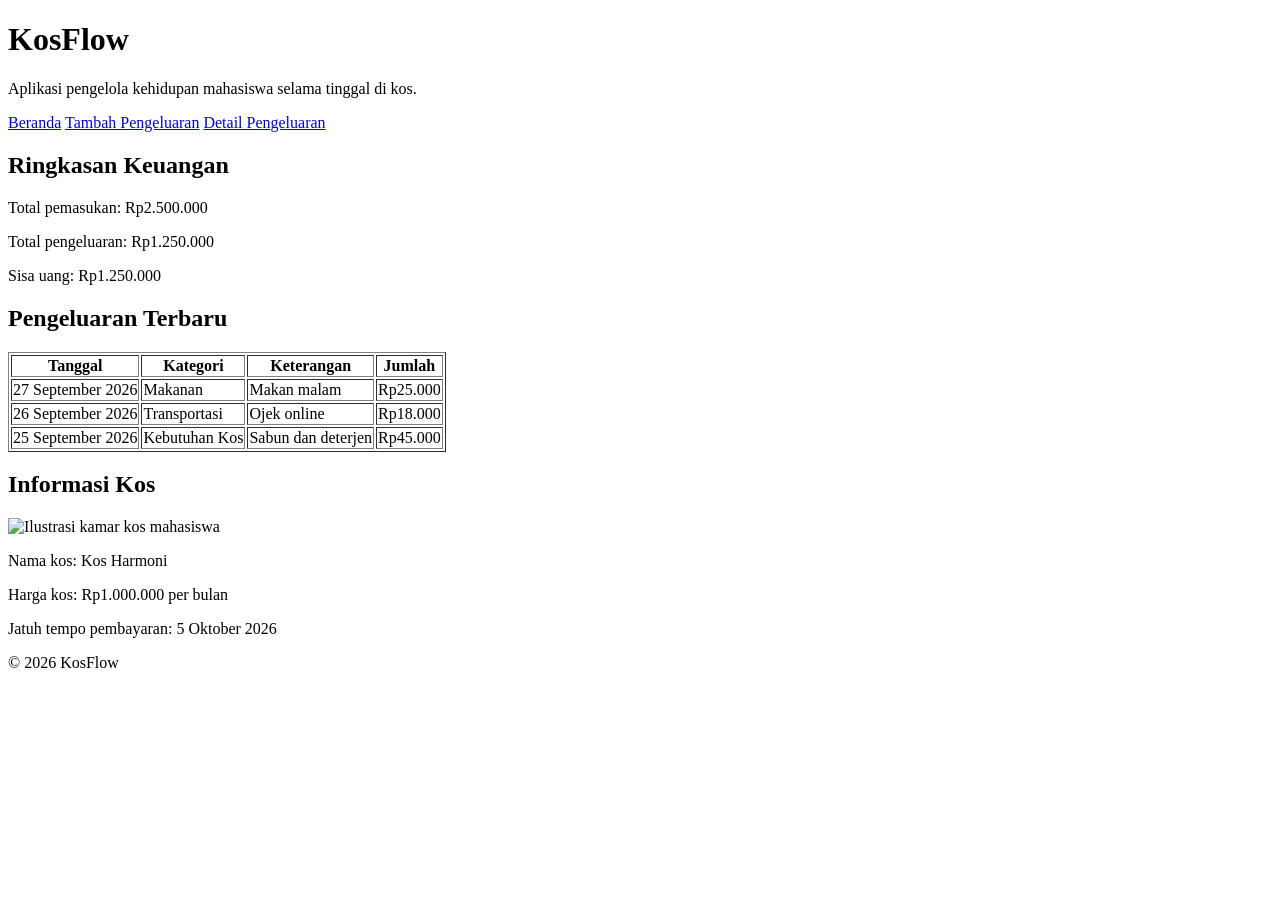
==== index.html @ d5b288ab "Commit pertama tugas week 2 sampai 14" ====
<!DOCTYPE html>
<html lang="id">
<head>
    <meta charset="UTF-8">
    <meta name="viewport" content="width=device-width, initial-scale=1.0">
    <title>KosFlow - Beranda</title>
</head>

<body>

    <header>
        <h1>KosFlow</h1>
        <p>Aplikasi pengelola kehidupan mahasiswa selama tinggal di kos.</p>

        <nav>
            <a href="index.html">Beranda</a>
            <a href="tambah.html">Tambah Pengeluaran</a>
            <a href="detail.html">Detail Pengeluaran</a>
        </nav>
    </header>

    <main>

        <section>
            <h2>Ringkasan Keuangan</h2>

            <p>Total pemasukan: Rp2.500.000</p>
            <p>Total pengeluaran: Rp1.250.000</p>
            <p>Sisa uang: Rp1.250.000</p>
        </section>

        <section>
            <h2>Pengeluaran Terbaru</h2>

            <table border="1">
                <thead>
                    <tr>
                        <th>Tanggal</th>
                        <th>Kategori</th>
                        <th>Keterangan</th>
                        <th>Jumlah</th>
                    </tr>
                </thead>

                <tbody>
                    <tr>
                        <td>27 September 2026</td>
                        <td>Makanan</td>
                        <td>Makan malam</td>
                        <td>Rp25.000</td>
                    </tr>

                    <tr>
                        <td>26 September 2026</td>
                        <td>Transportasi</td>
                        <td>Ojek online</td>
                        <td>Rp18.000</td>
                    </tr>

                    <tr>
                        <td>25 September 2026</td>
                        <td>Kebutuhan Kos</td>
                        <td>Sabun dan deterjen</td>
                        <td>Rp45.000</td>
                    </tr>
                </tbody>
            </table>
        </section>

        <section>
            <h2>Informasi Kos</h2>

            <img
                src="https://via.placeholder.com/300x150"
                alt="Ilustrasi kamar kos mahasiswa"
            >

            <p>Nama kos: Kos Harmoni</p>
            <p>Harga kos: Rp1.000.000 per bulan</p>
            <p>Jatuh tempo pembayaran: 5 Oktober 2026</p>
        </section>

    </main>

    <footer>
        <p>&copy; 2026 KosFlow</p>
    </footer>

</body>
</html>
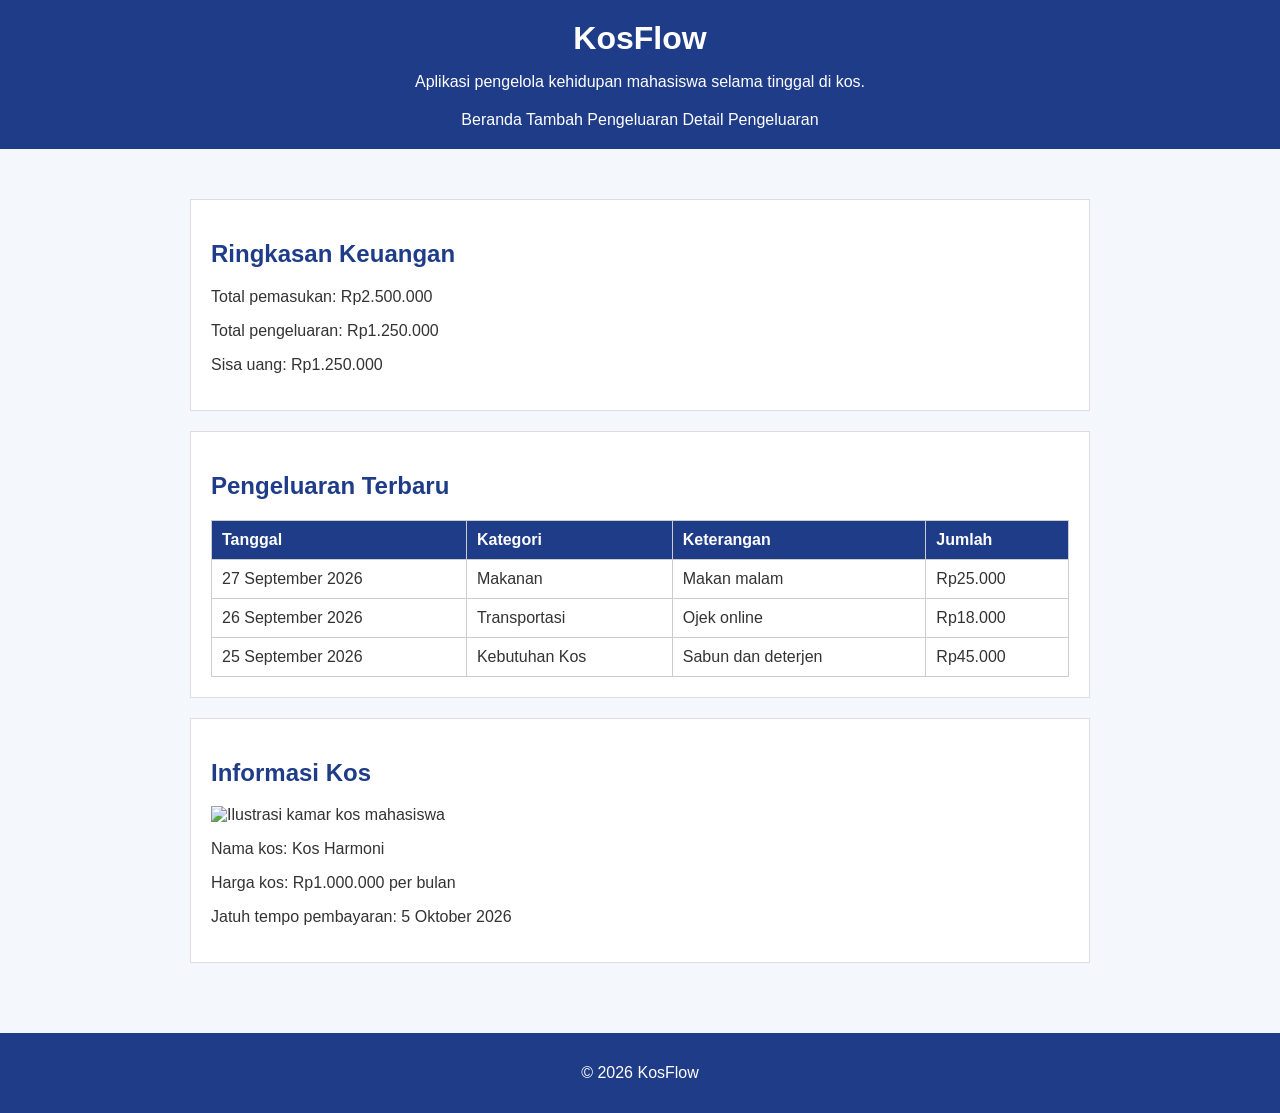
==== commit 00368e67: "Menambahkan styling CSS" ====
--- a/index.html
+++ b/index.html
@@ -4,6 +4,8 @@
     <meta charset="UTF-8">
     <meta name="viewport" content="width=device-width, initial-scale=1.0">
     <title>KosFlow - Beranda</title>
+
+    <link rel="stylesheet" href="style.css">
 </head>
 
 <body>
--- a/style.css
+++ b/style.css
@@ -0,0 +1,234 @@
+/* =========================
+   PENGATURAN DASAR
+========================= */
+
+body {
+    font-family: Arial, sans-serif;
+    font-size: 16px;
+    background-color: #f4f7fb;
+    color: #333333;
+    margin: 0;
+}
+
+
+/* =========================
+   HEADER
+========================= */
+
+header {
+    background-color: #1f3c88;
+    color: white;
+    padding: 20px;
+    text-align: center;
+}
+
+header h1 {
+    font-size: 32px;
+    font-weight: bold;
+    margin: 0;
+}
+
+header p {
+    font-size: 16px;
+}
+
+
+/* =========================
+   NAVIGASI
+========================= */
+
+nav {
+    margin-top: 20px;
+}
+
+nav ul {
+    list-style-type: none;
+    padding: 0;
+    margin: 0;
+    display: flex;
+    justify-content: center;
+    gap: 20px;
+}
+
+nav li {
+    font-weight: bold;
+}
+
+nav a {
+    color: white;
+    text-decoration: none;
+}
+
+nav a:hover {
+    text-decoration: underline;
+}
+
+
+/* =========================
+   KONTEN UTAMA
+========================= */
+
+main {
+    max-width: 900px;
+    margin: 30px auto;
+    padding: 20px;
+}
+
+section,
+article {
+    background-color: white;
+    padding: 20px;
+    margin-bottom: 20px;
+    border: 1px solid #dddddd;
+}
+
+h2 {
+    color: #1f3c88;
+    font-size: 24px;
+    font-weight: bold;
+}
+
+h3 {
+    color: #1f3c88;
+    font-size: 20px;
+}
+
+
+/* =========================
+   LIST
+========================= */
+
+ul,
+ol {
+    line-height: 1.8;
+}
+
+
+/* =========================
+   TABEL
+========================= */
+
+table {
+    width: 100%;
+    border-collapse: collapse;
+}
+
+th,
+td {
+    border: 1px solid #cccccc;
+    padding: 10px;
+    text-align: left;
+}
+
+th {
+    background-color: #1f3c88;
+    color: white;
+}
+
+
+/* =========================
+   FORM
+========================= */
+
+.form-group {
+    margin-bottom: 15px;
+}
+
+label {
+    display: block;
+    font-weight: bold;
+    margin-bottom: 5px;
+}
+
+input,
+select,
+textarea {
+    width: 100%;
+    padding: 10px;
+    font-family: Arial, sans-serif;
+    font-size: 16px;
+    box-sizing: border-box;
+}
+
+button {
+    background-color: #1f3c88;
+    color: white;
+    border: none;
+    padding: 10px 15px;
+    font-size: 16px;
+    font-weight: bold;
+    cursor: pointer;
+}
+
+button:hover {
+    background-color: #162d66;
+}
+
+
+/* =========================
+   GAMBAR
+========================= */
+
+img {
+    max-width: 100%;
+    height: auto;
+}
+
+
+/* =========================
+   FOOTER
+========================= */
+
+footer {
+    background-color: #1f3c88;
+    color: white;
+    text-align: center;
+    padding: 15px;
+    margin-top: 30px;
+}
+
+
+/* =========================
+   RESPONSIVE
+   MOBILE
+========================= */
+
+@media (max-width: 600px) {
+
+    header {
+        padding: 15px;
+    }
+
+    header h1 {
+        font-size: 26px;
+    }
+
+    nav ul {
+        flex-direction: column;
+        align-items: center;
+        gap: 10px;
+    }
+
+    main {
+        margin: 15px;
+        padding: 10px;
+    }
+
+    section,
+    article {
+        padding: 15px;
+    }
+
+    h2 {
+        font-size: 21px;
+    }
+
+    table {
+        font-size: 14px;
+    }
+
+    th,
+    td {
+        padding: 7px;
+    }
+}
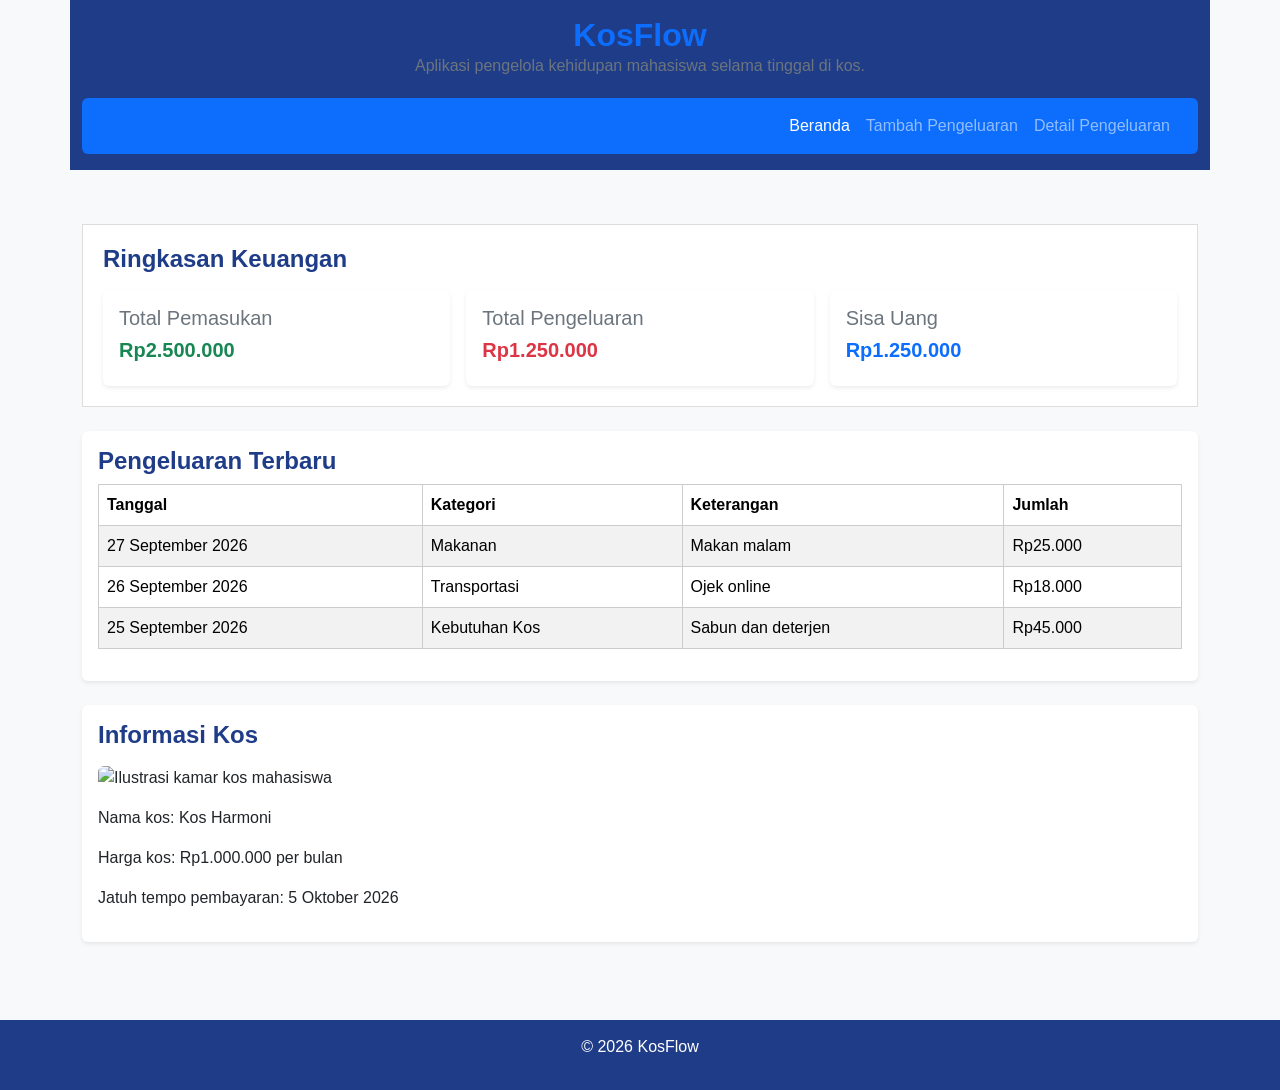
==== commit 8f3e76e9: "Update tampilan KosFlow dengan Bootstrap" ====
--- a/index.html
+++ b/index.html
@@ -1,81 +1,125 @@
 <!DOCTYPE html>
 <html lang="id">
+
 <head>
     <meta charset="UTF-8">
     <meta name="viewport" content="width=device-width, initial-scale=1.0">
     <title>KosFlow - Beranda</title>
 
+    <link href="https://cdn.jsdelivr.net/npm/bootstrap@5.3.3/dist/css/bootstrap.min.css" rel="stylesheet">
+
     <link rel="stylesheet" href="style.css">
 </head>
 
-<body>
+<body class="bg-light">
 
-    <header>
-        <h1>KosFlow</h1>
-        <p>Aplikasi pengelola kehidupan mahasiswa selama tinggal di kos.</p>
+    <header class="container py-3">
+        <h1 class="fw-bold text-primary">KosFlow</h1>
+        <p class="text-secondary">
+            Aplikasi pengelola kehidupan mahasiswa selama tinggal di kos.
+        </p>
 
-        <nav>
-            <a href="index.html">Beranda</a>
-            <a href="tambah.html">Tambah Pengeluaran</a>
-            <a href="detail.html">Detail Pengeluaran</a>
+        <nav class="navbar navbar-expand-lg navbar-dark bg-primary rounded p-2">
+            <div class="container-fluid">
+        
+
+                <button class="navbar-toggler" type="button" data-bs-toggle="collapse" data-bs-target="#menu">
+                    <span class="navbar-toggler-icon"></span>
+                </button>
+
+                <div class="collapse navbar-collapse" id="menu">
+                    <div class="navbar-nav ms-auto">
+                        <a class="nav-link active" href="index.html">Beranda</a>
+                        <a class="nav-link" href="tambah.html">Tambah Pengeluaran</a>
+                        <a class="nav-link" href="detail.html">Detail Pengeluaran</a>
+                    </div>
+                </div>
+            </div>
         </nav>
     </header>
 
-    <main>
+    <main class="container py-4">
 
-        <section>
-            <h2>Ringkasan Keuangan</h2>
 
-            <p>Total pemasukan: Rp2.500.000</p>
-            <p>Total pengeluaran: Rp1.250.000</p>
-            <p>Sisa uang: Rp1.250.000</p>
+        <section class="mb-4">
+            <h2 class="fw-bold mb-3">Ringkasan Keuangan</h2>
+
+            <div class="row g-3">
+                <div class="col-12 col-md-4">
+                    <div class="card shadow-sm border-0 h-100">
+                        <div class="card-body">
+                            <h5 class="text-secondary">Total Pemasukan</h5>
+                            <h3 class="text-success fw-bold">Rp2.500.000</h3>
+                        </div>
+                    </div>
+                </div>
+
+                <div class="col-12 col-md-4">
+                    <div class="card shadow-sm border-0 h-100">
+                        <div class="card-body">
+                            <h5 class="text-secondary">Total Pengeluaran</h5>
+                            <h3 class="text-danger fw-bold">Rp1.250.000</h3>
+                        </div>
+                    </div>
+                </div>
+
+                <div class="col-12 col-md-4">
+                    <div class="card shadow-sm border-0 h-100">
+                        <div class="card-body">
+                            <h5 class="text-secondary">Sisa Uang</h5>
+                            <h3 class="text-primary fw-bold">Rp1.250.000</h3>
+                        </div>
+                    </div>
+                </div>
+            </div>
         </section>
 
-        <section>
+
+        <section class="card shadow-sm border-0 p-3 mb-4">
             <h2>Pengeluaran Terbaru</h2>
 
-            <table border="1">
-                <thead>
-                    <tr>
-                        <th>Tanggal</th>
-                        <th>Kategori</th>
-                        <th>Keterangan</th>
-                        <th>Jumlah</th>
-                    </tr>
-                </thead>
+            <div class="table-responsive">
+                <table class="table table-striped table-hover align-middle">
+                    <thead>
+                        <tr>
+                            <th>Tanggal</th>
+                            <th>Kategori</th>
+                            <th>Keterangan</th>
+                            <th>Jumlah</th>
+                        </tr>
+                    </thead>
 
-                <tbody>
-                    <tr>
-                        <td>27 September 2026</td>
-                        <td>Makanan</td>
-                        <td>Makan malam</td>
-                        <td>Rp25.000</td>
-                    </tr>
+                    <tbody>
+                        <tr>
+                            <td>27 September 2026</td>
+                            <td>Makanan</td>
+                            <td>Makan malam</td>
+                            <td>Rp25.000</td>
+                        </tr>
 
-                    <tr>
-                        <td>26 September 2026</td>
-                        <td>Transportasi</td>
-                        <td>Ojek online</td>
-                        <td>Rp18.000</td>
-                    </tr>
+                        <tr>
+                            <td>26 September 2026</td>
+                            <td>Transportasi</td>
+                            <td>Ojek online</td>
+                            <td>Rp18.000</td>
+                        </tr>
 
-                    <tr>
-                        <td>25 September 2026</td>
-                        <td>Kebutuhan Kos</td>
-                        <td>Sabun dan deterjen</td>
-                        <td>Rp45.000</td>
-                    </tr>
-                </tbody>
-            </table>
+                        <tr>
+                            <td>25 September 2026</td>
+                            <td>Kebutuhan Kos</td>
+                            <td>Sabun dan deterjen</td>
+                            <td>Rp45.000</td>
+                        </tr>
+                    </tbody>
+                </table>
+            </div>
         </section>
 
-        <section>
-            <h2>Informasi Kos</h2>
+        <section class="card shadow-sm border-0 p-3 mb-4">
+            <h2 class="fw-bold mb-3">Informasi Kos</h2>
 
-            <img
-                src="https://via.placeholder.com/300x150"
-                alt="Ilustrasi kamar kos mahasiswa"
-            >
+            <img src="https://via.placeholder.com/300x150" alt="Ilustrasi kamar kos mahasiswa"
+                class="img-fluid rounded mb-3">
 
             <p>Nama kos: Kos Harmoni</p>
             <p>Harga kos: Rp1.000.000 per bulan</p>
@@ -88,5 +132,8 @@
         <p>&copy; 2026 KosFlow</p>
     </footer>
 
+    <script src="https://cdn.jsdelivr.net/npm/bootstrap@5.3.3/dist/js/bootstrap.bundle.min.js"></script>
+
 </body>
+
 </html>
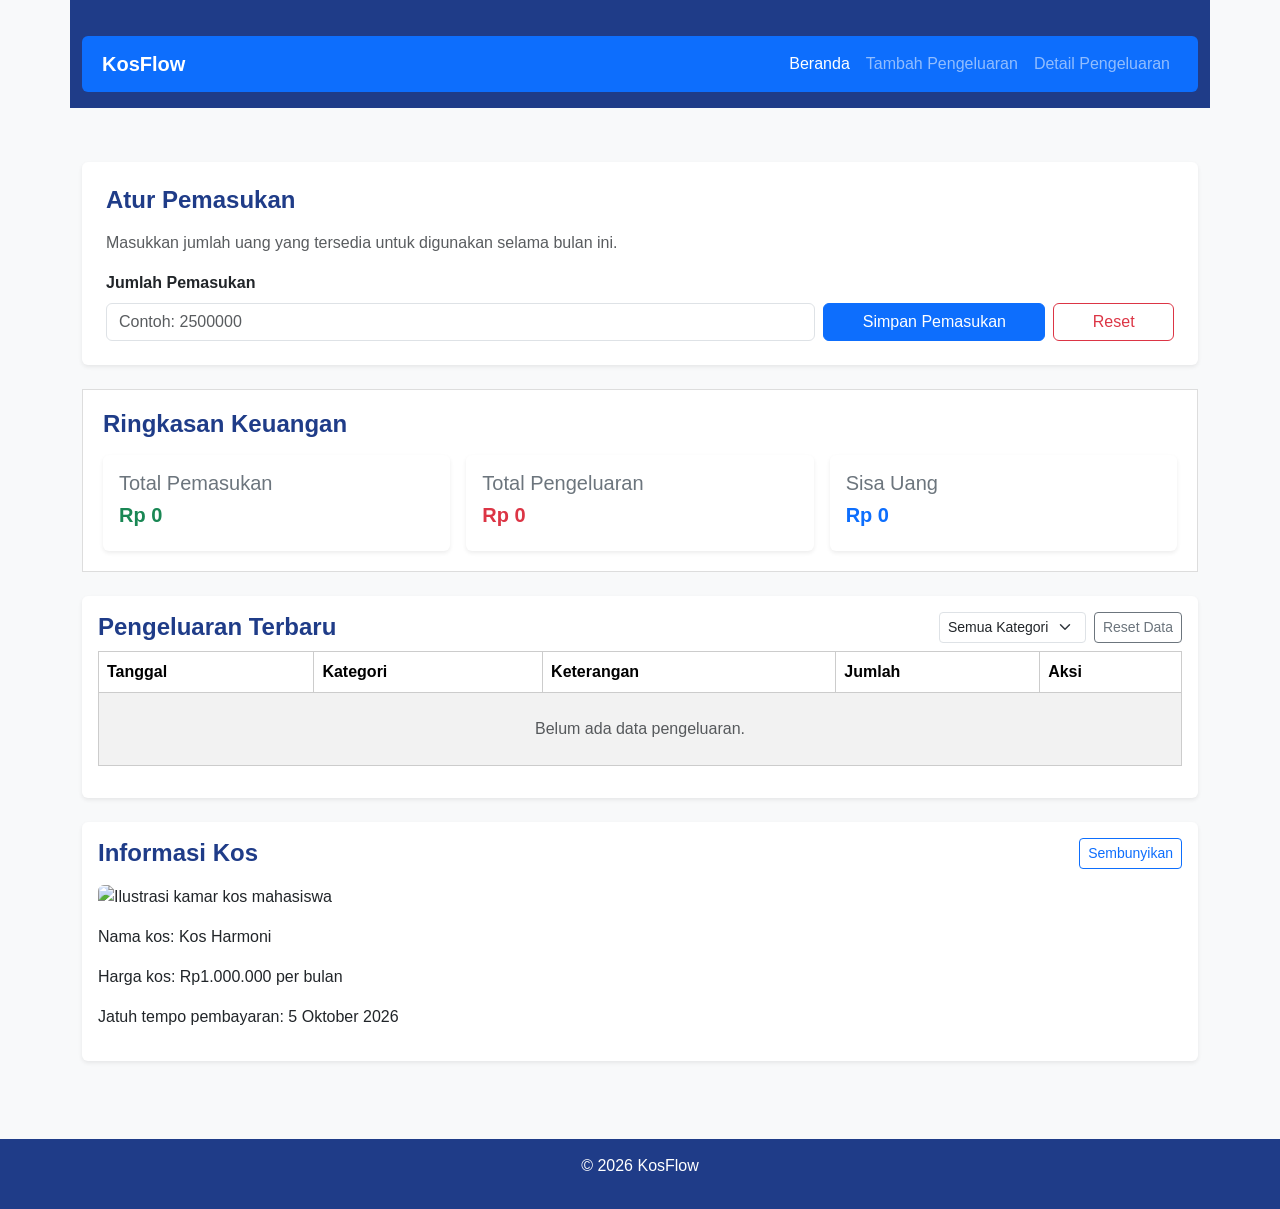
==== commit eb462357: "pembaruan untuk week 5" ====
--- a/index.html
+++ b/index.html
@@ -14,14 +14,13 @@
 <body class="bg-light">
 
     <header class="container py-3">
-        <h1 class="fw-bold text-primary">KosFlow</h1>
-        <p class="text-secondary">
-            Aplikasi pengelola kehidupan mahasiswa selama tinggal di kos.
-        </p>
 
         <nav class="navbar navbar-expand-lg navbar-dark bg-primary rounded p-2">
             <div class="container-fluid">
-        
+
+                <a class="navbar-brand fw-bold" href="index.html">
+                    KosFlow
+                </a>
 
                 <button class="navbar-toggler" type="button" data-bs-toggle="collapse" data-bs-target="#menu">
                     <span class="navbar-toggler-icon"></span>
@@ -34,106 +33,312 @@
                         <a class="nav-link" href="detail.html">Detail Pengeluaran</a>
                     </div>
                 </div>
+
             </div>
         </nav>
+
     </header>
 
+
     <main class="container py-4">
 
-
+        <!-- Notifikasi -->
+        <div id="notifikasi" class="alert" style="display: none;"></div>
+
+
+        <!-- Input Pemasukan -->
+        <section class="card shadow-sm border-0 p-4 mb-4">
+
+            <h2 class="fw-bold mb-3">
+                Atur Pemasukan
+            </h2>
+
+            <p class="text-muted">
+                Masukkan jumlah uang yang tersedia untuk digunakan selama bulan ini.
+            </p>
+
+            <div class="row g-2 align-items-end">
+
+                <div class="col-12 col-md-8">
+
+                    <label for="input-pemasukan" class="form-label">
+                        Jumlah Pemasukan
+                    </label>
+
+                    <input
+                        type="number"
+                        id="input-pemasukan"
+                        class="form-control"
+                        placeholder="Contoh: 2500000"
+                        min="0"
+                    >
+
+                </div>
+
+                <div class="col-12 col-md-4 d-flex gap-2">
+
+                    <button
+                        type="button"
+                        id="btn-simpan-pemasukan"
+                        class="btn btn-primary flex-fill"
+                    >
+                        Simpan Pemasukan
+                    </button>
+
+                    <button
+                        type="button"
+                        id="btn-reset-pemasukan"
+                        class="btn btn-outline-danger flex-fill"
+                    >
+                        Reset
+                    </button>
+
+                </div>
+
+            </div>
+
+        </section>
+
+
+        <!-- Ringkasan Keuangan -->
         <section class="mb-4">
-            <h2 class="fw-bold mb-3">Ringkasan Keuangan</h2>
+
+            <h2 class="fw-bold mb-3">
+                Ringkasan Keuangan
+            </h2>
+
+            <div
+                id="peringatan-minus"
+                class="alert alert-danger"
+                style="display: none;"
+            >
+                Pengeluaran sudah melebihi pemasukan bulan ini!
+            </div>
+
 
             <div class="row g-3">
+
+                <!-- Total Pemasukan -->
                 <div class="col-12 col-md-4">
+
                     <div class="card shadow-sm border-0 h-100">
+
                         <div class="card-body">
-                            <h5 class="text-secondary">Total Pemasukan</h5>
-                            <h3 class="text-success fw-bold">Rp2.500.000</h3>
+
+                            <h5 class="text-secondary">
+                                Total Pemasukan
+                            </h5>
+
+                            <h3
+                                id="total-pemasukan"
+                                class="text-success fw-bold"
+                            >
+                                Rp0
+                            </h3>
+
                         </div>
+
                     </div>
-                </div>
-
+
+                </div>
+
+
+                <!-- Total Pengeluaran -->
                 <div class="col-12 col-md-4">
+
                     <div class="card shadow-sm border-0 h-100">
+
                         <div class="card-body">
-                            <h5 class="text-secondary">Total Pengeluaran</h5>
-                            <h3 class="text-danger fw-bold">Rp1.250.000</h3>
+
+                            <h5 class="text-secondary">
+                                Total Pengeluaran
+                            </h5>
+
+                            <h3
+                                id="total-pengeluaran"
+                                class="text-danger fw-bold"
+                            >
+                                Rp0
+                            </h3>
+
                         </div>
+
                     </div>
-                </div>
-
+
+                </div>
+
+
+                <!-- Sisa Uang -->
                 <div class="col-12 col-md-4">
+
                     <div class="card shadow-sm border-0 h-100">
+
                         <div class="card-body">
-                            <h5 class="text-secondary">Sisa Uang</h5>
-                            <h3 class="text-primary fw-bold">Rp1.250.000</h3>
+
+                            <h5 class="text-secondary">
+                                Sisa Uang
+                            </h5>
+
+                            <h3
+                                id="sisa-uang"
+                                class="text-primary fw-bold"
+                            >
+                                Rp0
+                            </h3>
+
                         </div>
+
                     </div>
-                </div>
-            </div>
+
+                </div>
+
+            </div>
+
         </section>
 
 
+        <!-- Pengeluaran Terbaru -->
         <section class="card shadow-sm border-0 p-3 mb-4">
-            <h2>Pengeluaran Terbaru</h2>
+
+            <div class="d-flex flex-wrap justify-content-between align-items-center gap-2 mb-2">
+
+                <h2 class="mb-0">
+                    Pengeluaran Terbaru
+                </h2>
+
+                <div class="d-flex gap-2">
+
+                    <select
+                        id="filter-kategori"
+                        class="form-select form-select-sm"
+                        aria-label="Filter kategori"
+                    >
+                        <option value="">
+                            Semua Kategori
+                        </option>
+
+                        <option value="makanan">
+                            Makanan
+                        </option>
+
+                        <option value="transportasi">
+                            Transportasi
+                        </option>
+
+                        <option value="kebutuhan-kos">
+                            Kebutuhan Kos
+                        </option>
+
+                        <option value="hiburan">
+                            Hiburan
+                        </option>
+
+                        <option value="lainnya">
+                            Lainnya
+                        </option>
+
+                    </select>
+
+                    <button
+                        type="button"
+                        id="btn-reset-data"
+                        class="btn btn-sm btn-outline-secondary text-nowrap"
+                    >
+                        Reset Data
+                    </button>
+
+                </div>
+
+            </div>
+
 
             <div class="table-responsive">
+
                 <table class="table table-striped table-hover align-middle">
+
                     <thead>
+
                         <tr>
                             <th>Tanggal</th>
                             <th>Kategori</th>
                             <th>Keterangan</th>
                             <th>Jumlah</th>
+                            <th>Aksi</th>
                         </tr>
+
                     </thead>
 
-                    <tbody>
-                        <tr>
-                            <td>27 September 2026</td>
-                            <td>Makanan</td>
-                            <td>Makan malam</td>
-                            <td>Rp25.000</td>
-                        </tr>
-
-                        <tr>
-                            <td>26 September 2026</td>
-                            <td>Transportasi</td>
-                            <td>Ojek online</td>
-                            <td>Rp18.000</td>
-                        </tr>
-
-                        <tr>
-                            <td>25 September 2026</td>
-                            <td>Kebutuhan Kos</td>
-                            <td>Sabun dan deterjen</td>
-                            <td>Rp45.000</td>
-                        </tr>
+                    <tbody
+                        id="tabel-pengeluaran"
+                        data-limit="5"
+                    >
                     </tbody>
+
                 </table>
-            </div>
+
+            </div>
+
         </section>
 
+
+        <!-- Informasi Kos -->
         <section class="card shadow-sm border-0 p-3 mb-4">
-            <h2 class="fw-bold mb-3">Informasi Kos</h2>
-
-            <img src="https://via.placeholder.com/300x150" alt="Ilustrasi kamar kos mahasiswa"
-                class="img-fluid rounded mb-3">
-
-            <p>Nama kos: Kos Harmoni</p>
-            <p>Harga kos: Rp1.000.000 per bulan</p>
-            <p>Jatuh tempo pembayaran: 5 Oktober 2026</p>
+
+            <div class="d-flex justify-content-between align-items-center mb-3">
+
+                <h2 class="fw-bold mb-0">
+                    Informasi Kos
+                </h2>
+
+                <button
+                    type="button"
+                    id="btn-toggle-info"
+                    class="btn btn-sm btn-outline-primary"
+                >
+                    Sembunyikan
+                </button>
+
+            </div>
+
+
+            <div id="info-kos">
+
+                <img
+                    src="https://via.placeholder.com/300x150"
+                    alt="Ilustrasi kamar kos mahasiswa"
+                    class="img-fluid rounded mb-3"
+                >
+
+                <p>
+                    Nama kos: Kos Harmoni
+                </p>
+
+                <p>
+                    Harga kos: Rp1.000.000 per bulan
+                </p>
+
+                <p>
+                    Jatuh tempo pembayaran: 5 Oktober 2026
+                </p>
+
+            </div>
+
         </section>
 
     </main>
+
 
     <footer>
         <p>&copy; 2026 KosFlow</p>
     </footer>
 
+
     <script src="https://cdn.jsdelivr.net/npm/bootstrap@5.3.3/dist/js/bootstrap.bundle.min.js"></script>
 
+    <script src="https://code.jquery.com/jquery-3.7.1.min.js"></script>
+
+    <script src="script.js"></script>
+
 </body>
 
 </html>
